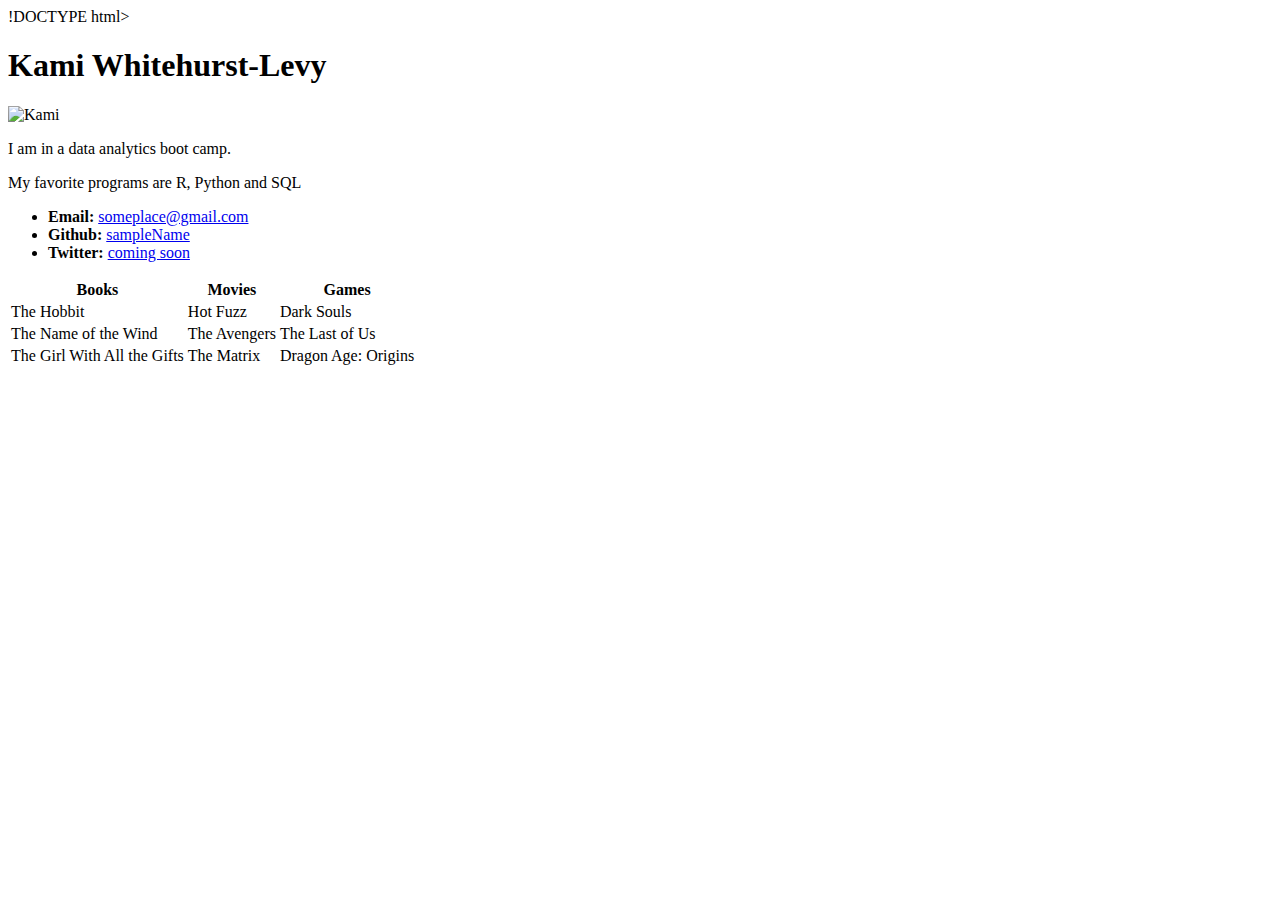
==== index.html @ cc58c1fd "Create index.html" ====
!DOCTYPE html>
<html lang="en-us">
<head>
  <meta charset="UTF-8">
  <title>Activity 1: Basic HTML Bio</title>
</head>

<body>

  <h1>Kami Whitehurst-Levy</h1>

  <img src="https://placehold.it/200x200" alt="Kami">

  <p>I am in a data analytics boot camp.</p>
  <p> My favorite programs are R, Python and SQL </p>

  <ul>
    <li><strong>Email:</strong> <a href="#">someplace@gmail.com</a></li>
    <li><strong>Github:</strong> <a href="#">sampleName</a></li>
    <li><strong>Twitter:</strong> <a href="#">coming soon</a></li>
  </ul>

  <table>
    <tr>
      <th>Books</th>
      <th>Movies</th>
      <th>Games</th>
    </tr>
    <tr>
      <td>The Hobbit</td>
      <td>Hot Fuzz</td>
      <td>Dark Souls</td>
    </tr>
    <tr>
      <td>The Name of the Wind</td>
      <td>The Avengers</td>
      <td>The Last of Us</td>
    </tr>
    <tr>
      <td>The Girl With All the Gifts</td>
      <td>The Matrix</td>
      <td>Dragon Age: Origins</td>
    </tr>
  </table>

</body>

</html>
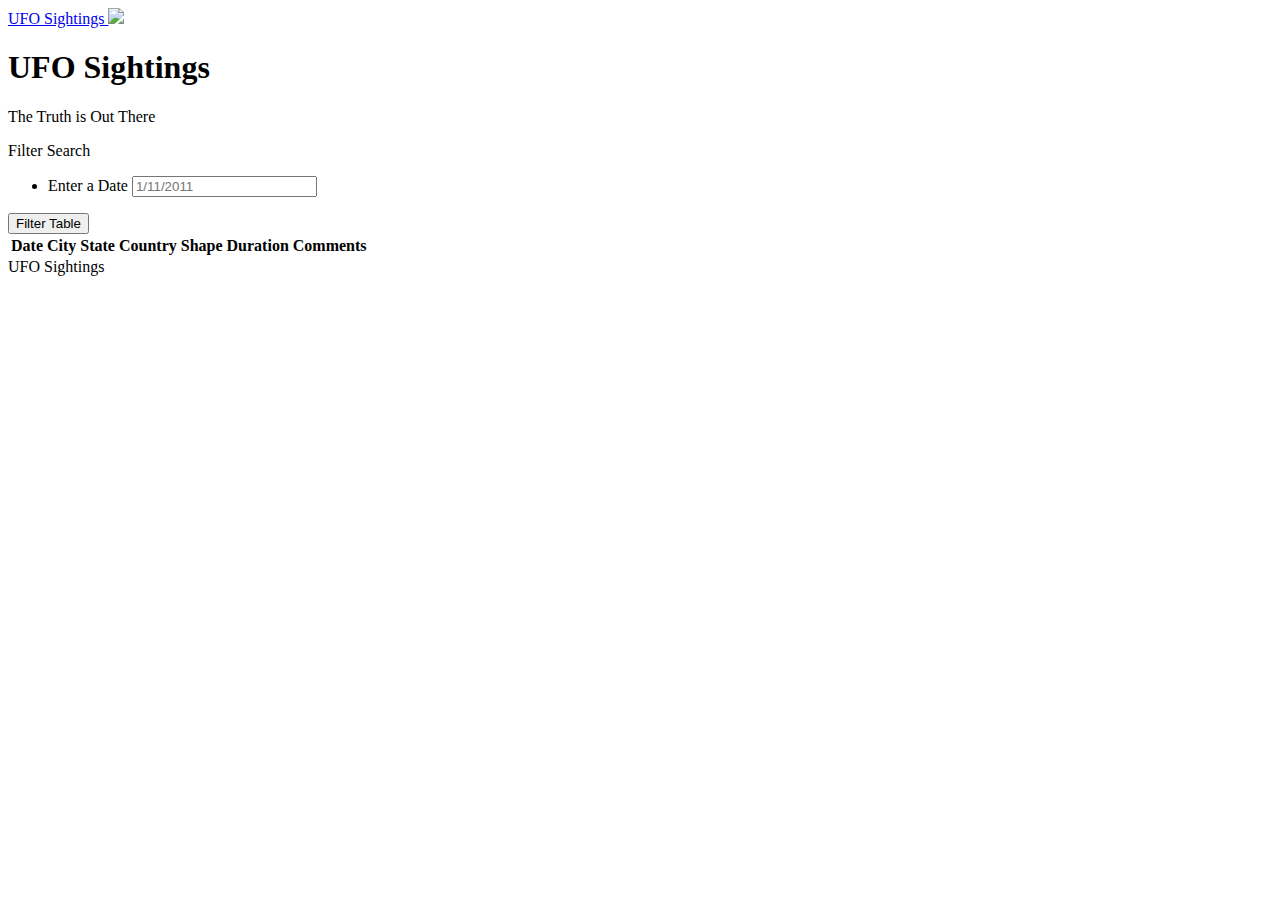
==== commit 57f52745: "Add files via upload" ====
--- a/index.html
+++ b/index.html
@@ -1,48 +1,79 @@
-!DOCTYPE html>
-<html lang="en-us">
+<!DOCTYPE html>
+<html>
+
 <head>
-  <meta charset="UTF-8">
-  <title>Activity 1: Basic HTML Bio</title>
+  <meta charset="utf-8">
+  <title>UFO Finder</title>
+  <meta name="viewport" content="width=device-width, initial-scale=1">
+  <link rel="stylesheet" href="https://maxcdn.bootstrapcdn.com/bootswatch/3.3.7/superhero/bootstrap.min.css">
+  <link href="https://fonts.googleapis.com/css?family=Ubuntu" rel="stylesheet">
+  <link rel="stylesheet" href="static/css/style.css">
 </head>
 
 <body>
-
-  <h1>Kami Whitehurst-Levy</h1>
-
-  <img src="https://placehold.it/200x200" alt="Kami">
-
-  <p>I am in a data analytics boot camp.</p>
-  <p> My favorite programs are R, Python and SQL </p>
-
-  <ul>
-    <li><strong>Email:</strong> <a href="#">someplace@gmail.com</a></li>
-    <li><strong>Github:</strong> <a href="#">sampleName</a></li>
-    <li><strong>Twitter:</strong> <a href="#">coming soon</a></li>
-  </ul>
-
-  <table>
-    <tr>
-      <th>Books</th>
-      <th>Movies</th>
-      <th>Games</th>
-    </tr>
-    <tr>
-      <td>The Hobbit</td>
-      <td>Hot Fuzz</td>
-      <td>Dark Souls</td>
-    </tr>
-    <tr>
-      <td>The Name of the Wind</td>
-      <td>The Avengers</td>
-      <td>The Last of Us</td>
-    </tr>
-    <tr>
-      <td>The Girl With All the Gifts</td>
-      <td>The Matrix</td>
-      <td>Dragon Age: Origins</td>
-    </tr>
-  </table>
-
+  <div class="wrapper">
+    <nav class="navbar navbar-default">
+      <div class="container-fluid">
+        <div class="navbar-header">
+          <a class="navbar-brand" href="index.html">UFO Sightings
+            <img class="nav-ufo" src="static/images/ufo.svg">
+          </a>
+        </div>
+      </div>
+    </nav>
+    <div class="hero text-center">
+      <h1>UFO Sightings</h1>
+      <p>The Truth is Out There</p>
+    </div>
+    <div class="container">
+      <div class="row margin-top-50">
+        <div class="col-md-2">
+          <aside class="filters">
+            <div class="panel panel-default">
+              <div class="panel-heading">Filter Search</div>
+              <div class="panel-body">
+                <form>
+                  <div class="form-group">
+                    <ul class="list-group" id="filters">
+                      <li class="filter list-group-item">
+                        <label for="date">Enter a Date</label>
+                        <input class="form-control" id="datetime" type="text" placeholder="1/11/2011">
+                      </li>
+                    </ul>
+                  </div>
+                  <button id="filter-btn" type="submit" class="btn btn-default">Filter Table</button>
+                </form>
+              </div>
+            </div>
+          </aside>
+        </div>
+        <div class="col-md-10">
+          <div id="table-area" class="">
+            <table id="ufo-table" class="table table-striped">
+              <thead>
+                <tr>
+                  <th class="table-head">Date</th>
+                  <th class="table-head">City</th>
+                  <th class="table-head">State</th>
+                  <th class="table-head">Country</th>
+                  <th class="table-head">Shape</th>
+                  <th class="table-head">Duration</th>
+                  <th class="table-head">Comments</th>
+                </tr>
+              </thead>
+              <tbody></tbody>
+            </table>
+          </div>
+        </div>
+      </div>
+    </div>
+    <footer class="footer">
+      <span class="bottom">UFO Sightings</span>
+    </footer>
+  </div>
+  <script src="https://cdnjs.cloudflare.com/ajax/libs/d3/4.11.0/d3.js"></script>
+  <script src="static/js/data.js"></script>
+  <script src="static/js/app.js"></script>
 </body>
 
 </html>
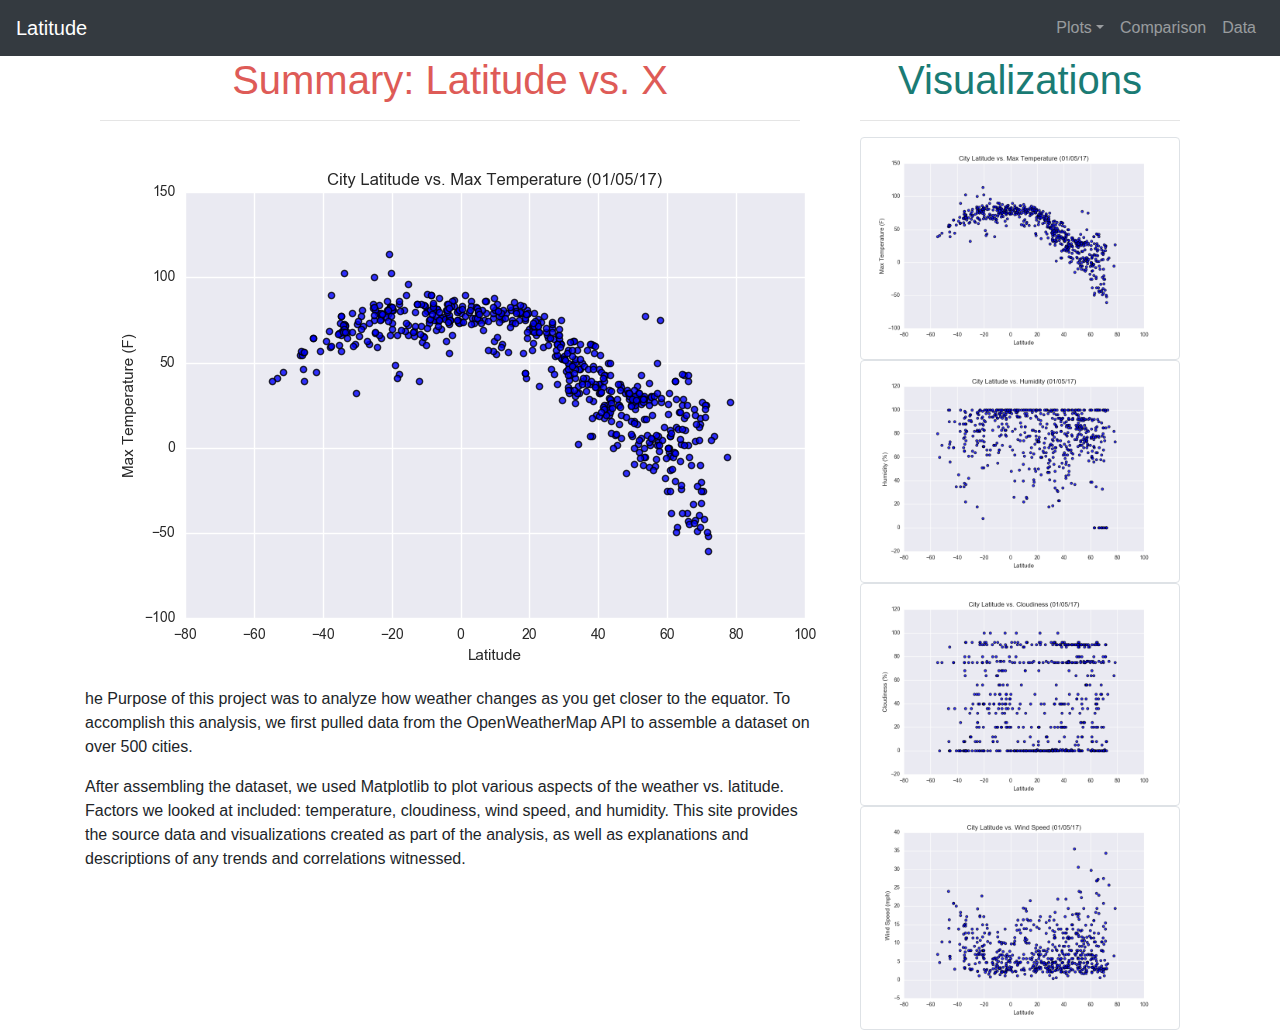
==== commit a7e2e1ea: "Add files via upload" ====
--- a/index.html
+++ b/index.html
@@ -1,79 +1,108 @@
 <!DOCTYPE html>
-<html>
+<html lang="en">
 
 <head>
-  <meta charset="utf-8">
-  <title>UFO Finder</title>
-  <meta name="viewport" content="width=device-width, initial-scale=1">
-  <link rel="stylesheet" href="https://maxcdn.bootstrapcdn.com/bootswatch/3.3.7/superhero/bootstrap.min.css">
-  <link href="https://fonts.googleapis.com/css?family=Ubuntu" rel="stylesheet">
-  <link rel="stylesheet" href="static/css/style.css">
+  <meta charset="UTF-8">
+  <title>Unit 12|Assignment</title>
+  <link rel="stylesheet" href="https://stackpath.bootstrapcdn.com/bootstrap/4.3.1/css/bootstrap.min.css" integrity="sha384-ggOyR0iXCbMQv3Xipma34MD+dH/1fQ784/j6cY/iJTQUOhcWr7x9JvoRxT2MZw1T" crossorigin="anonymous">
+
+  <script src="https://code.jquery.com/jquery-3.3.1.slim.min.js" integrity="sha384-q8i/X+965DzO0rT7abK41JStQIAqVgRVzpbzo5smXKp4YfRvH+8abtTE1Pi6jizo" crossorigin="anonymous"></script>
+  <script src="https://cdnjs.cloudflare.com/ajax/libs/popper.js/1.14.7/umd/popper.min.js" integrity="sha384-UO2eT0CpHqdSJQ6hJty5KVphtPhzWj9WO1clHTMGa3JDZwrnQq4sF86dIHNDz0W1" crossorigin="anonymous"></script>
+  <script src="https://stackpath.bootstrapcdn.com/bootstrap/4.3.1/js/bootstrap.min.js" integrity="sha384-JjSmVgyd0p3pXB1rRibZUAYoIIy6OrQ6VrjIEaFf/nJGzIxFDsf4x0xIM+B07jRM" crossorigin="anonymous"></script>
+
+  <link rel="stylesheet" href="Landing.css">
 </head>
 
-<body>
-  <div class="wrapper">
-    <nav class="navbar navbar-default">
-      <div class="container-fluid">
-        <div class="navbar-header">
-          <a class="navbar-brand" href="index.html">UFO Sightings
-            <img class="nav-ufo" src="static/images/ufo.svg">
-          </a>
+
+
+
+<!--NAVBAR-->
+    <nav class="navbar navbar-expand-lg navbar-dark bg-dark">
+
+<!--Site Name-->      
+        <div>
+            <a class="navbar-brand" href="index.html">Latitude</a>
+            <button class="navbar-toggler" type="button" data-toggle="collapse" data-target="#navbarSupportedContent" aria-controls="navbarSupportedContent" aria-expanded="false" aria-label="Toggle navigation">
+        <span class="navbar-toggler-icon"></span>
+            </button>
         </div>
-      </div>
+
+
+<!--Navbar plots(dropdown), comparisons, & data-->
+        <div class="collapse navbar-collapse" id="navbarSupportedContent">
+            <ul class="nav navbar-nav ml-auto">
+                <li class="nav-item dropdown">
+                    <a class="nav-link dropdown-toggle" href="#" id="navbarDropdown" role="button" data-toggle="dropdown" aria-haspopup="true" aria-expanded="false">
+                    Plots<span class="caret"></span></a>
+                        <div class="dropdown-menu" aria-labelledby="navbarDropdown">
+                            <a class="dropdown-item" href="./temperature.html">Max Temperature</a>
+                            <a class="dropdown-item" href="./humidity.html">Humidity</a>
+                            <a class="dropdown-item" href="./cloudiness.html">Cloudiness</a>
+                            <a class="dropdown-item" href="./wind.html">Wind Speed</a>
+                        </div>
+                </li>
+                <li class="nav-item">
+                    <a class="nav-link" href="./compare.html">Comparison <span class="sr-only"></span></a>
+                </li>
+                <li class="nav-item">
+                    <a class="nav-link" href="./data.html">Data</a>
+                </li>
+            </ul>
+        </div>
     </nav>
-    <div class="hero text-center">
-      <h1>UFO Sightings</h1>
-      <p>The Truth is Out There</p>
-    </div>
+
+<!--CONTENT-->
     <div class="container">
-      <div class="row margin-top-50">
-        <div class="col-md-2">
-          <aside class="filters">
-            <div class="panel panel-default">
-              <div class="panel-heading">Filter Search</div>
-              <div class="panel-body">
-                <form>
-                  <div class="form-group">
-                    <ul class="list-group" id="filters">
-                      <li class="filter list-group-item">
-                        <label for="date">Enter a Date</label>
-                        <input class="form-control" id="datetime" type="text" placeholder="1/11/2011">
-                      </li>
-                    </ul>
-                  </div>
-                  <button id="filter-btn" type="submit" class="btn btn-default">Filter Table</button>
-                </form>
-              </div>
-            </div>
-          </aside>
+            <!-- Stack the columns on mobile by making one full-width and the other half-width -->
+            <div class="row">
+                <div class="col-sm-12 col-md-8">
+                    <div class="col-md-12 column">
+                        <h1 style="color:rgb(222, 91, 87); text-align: center" >
+                            Summary: Latitude vs. X
+                        </h1>
+                        <hr>
+                        <div class="row">
+    
+                                <img src="./Fig1.png" alt="figure1" class="img-summary">
+                                <p>
+                                 he Purpose of this project was to analyze how weather changes as you get closer to the equator. To accomplish this analysis, we first pulled data from the OpenWeatherMap API to assemble a dataset on over 500 cities.
+                                </p>
+                                <p>
+                                    After assembling the dataset, we used Matplotlib to plot various aspects of the weather vs. latitude. Factors we looked at included: temperature, cloudiness, wind speed, and humidity. This site provides the source data and visualizations created as part of the analysis, as well as explanations and descriptions of any trends and correlations witnessed.
+                                </p>
+                        </div>
+                       
+                        
+                    </div>
+                </div>
+                <div class="col-sm-6 col-md-4">
+                    <div class="col-md-12 column">
+                        <h1 style="color: rgb(26, 123, 116);text-align: center">Visualizations</h1>
+                        <hr>
+                        <div class="row">
+                            <div class="col-md-12">
+                                    <section class="clearfix">
+                                            <a href="./temperature.html">
+                                                <img src="./Fig1.png" alt="Temperature(F) vs Latitude" class="img-thumbnail">
+                                            </a>
+                                            <a href="./humidity.html">
+                                                <img src="./Fig2.png" alt="Humidity vs Latitude" class="img-thumbnail ">
+                                            </a>
+                                            <a href="./cloudiness.html">
+                                                <img src="./Fig3.png" alt="Cloudiness vs Latitude" class=" img-thumbnail">
+                                            </a>
+                                            <a href="./wind.html">
+                                                <img src="./Fig4.png" alt="Wind Speed vs Latitude" class="img-thumbnail">
+                                            </a>
+                                          </section>
+                            </div>
+                        </div>
+
+                    </div>
+                </div>
+            </div>            
         </div>
-        <div class="col-md-10">
-          <div id="table-area" class="">
-            <table id="ufo-table" class="table table-striped">
-              <thead>
-                <tr>
-                  <th class="table-head">Date</th>
-                  <th class="table-head">City</th>
-                  <th class="table-head">State</th>
-                  <th class="table-head">Country</th>
-                  <th class="table-head">Shape</th>
-                  <th class="table-head">Duration</th>
-                  <th class="table-head">Comments</th>
-                </tr>
-              </thead>
-              <tbody></tbody>
-            </table>
-          </div>
-        </div>
-      </div>
-    </div>
-    <footer class="footer">
-      <span class="bottom">UFO Sightings</span>
-    </footer>
-  </div>
-  <script src="https://cdnjs.cloudflare.com/ajax/libs/d3/4.11.0/d3.js"></script>
-  <script src="static/js/data.js"></script>
-  <script src="static/js/app.js"></script>
-</body>
+
+
 
 </html>
--- a/Landing.css
+++ b/Landing.css
@@ -0,0 +1,24 @@
+.bg {
+    background-color: rgb(247,244,240);
+}
+
+.navbg{
+    color: rgb(250,67,61);
+}
+
+.main-content {
+    padding: 30px;
+    padding-top: 0px;
+}
+.active {
+    border: 2px solid #212188;
+    padding: 2px;}
+
+
+#temps-active {
+    border: 2px solid #212188;
+    padding: 2px;
+    margin-bottom: 0px;
+}
+/* ------Sizing-------- */
+
